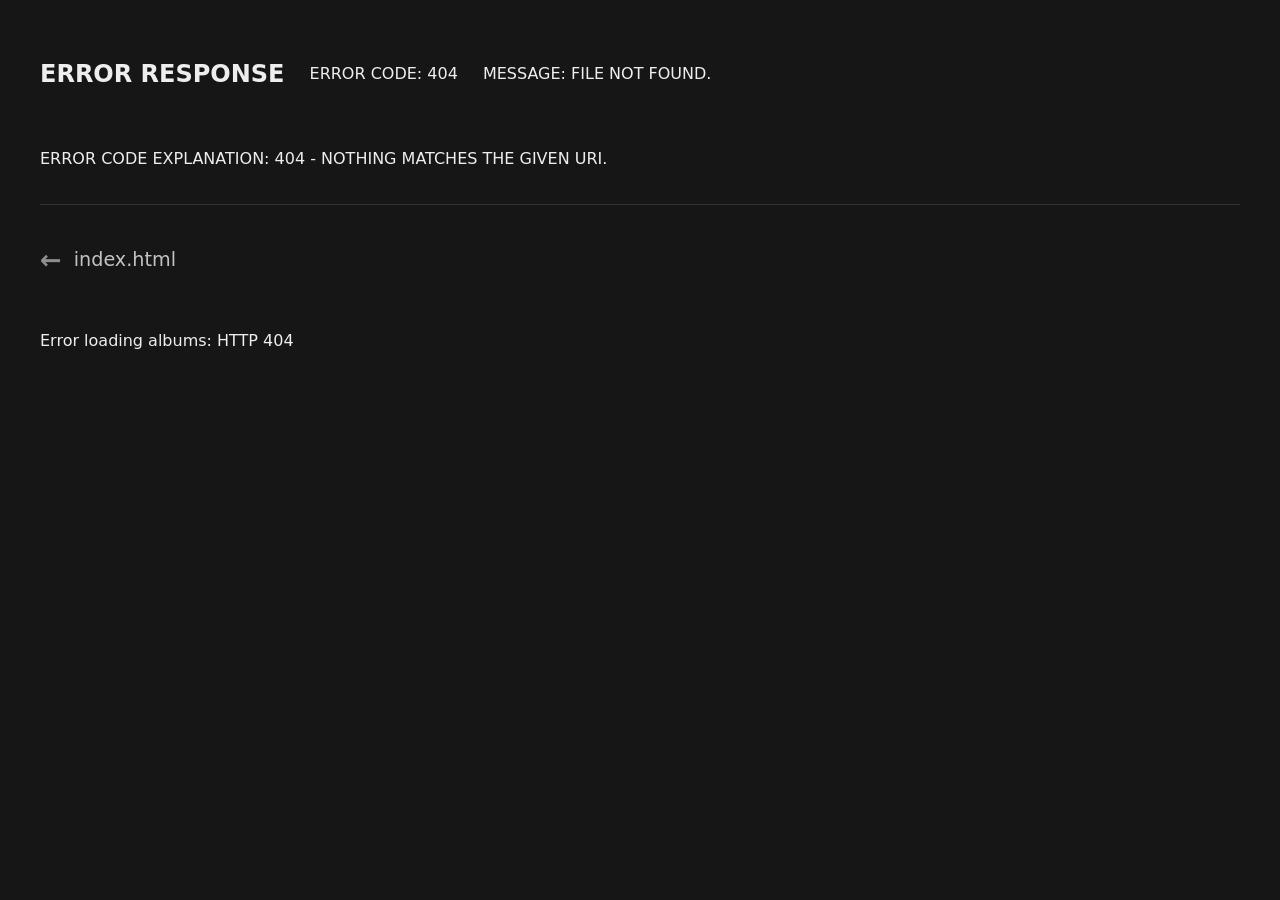
==== index.html @ 38060c66 "init: blank lumiere gallery project" ====
<!DOCTYPE html>
<html lang="en">
<head>
  <meta charset="UTF-8" />
  <meta name="viewport" content="width=device-width, initial-scale=1.0" />
  <title>Lumiere</title>
  <link rel="stylesheet" href="photoswipe.css" />
  <link rel="stylesheet" href="style.css" />
</head>
<body>

<nav id="album-menu"></nav>

<div id="home-screen" class="album-grid"></div>

<div id="gallery-view" style="display: none;">
  <h1 id="album-title"></h1>
  <div id="gallery"></div>
</div>

<script src="photoswipe-lightbox.umd.min.js"></script>
<script src="photoswipe.umd.min.js"></script>
<script src="gallery.js"></script>

</body>
</html>
---- photoswipe.css ----
/*! PhotoSwipe main CSS by Dmytro Semenov | photoswipe.com */

.pswp {
  --pswp-bg: #000;
  --pswp-placeholder-bg: #222;
  

  --pswp-root-z-index: 100000;
  
  --pswp-preloader-color: rgba(79, 79, 79, 0.4);
  --pswp-preloader-color-secondary: rgba(255, 255, 255, 0.9);
  
  /* defined via js:
  --pswp-transition-duration: 333ms; */
  
  --pswp-icon-color: #fff;
  --pswp-icon-color-secondary: #4f4f4f;
  --pswp-icon-stroke-color: #4f4f4f;
  --pswp-icon-stroke-width: 2px;

  --pswp-error-text-color: var(--pswp-icon-color);
}


/*
	Styles for basic PhotoSwipe (pswp) functionality (sliding area, open/close transitions)
*/

.pswp {
	position: fixed;
	top: 0;
	left: 0;
	width: 100%;
	height: 100%;
	z-index: var(--pswp-root-z-index);
	display: none;
	touch-action: none;
	outline: 0;
	opacity: 0.003;
	contain: layout style size;
	-webkit-tap-highlight-color: rgba(0, 0, 0, 0);
}

/* Prevents focus outline on the root element,
  (it may be focused initially) */
.pswp:focus {
  outline: 0;
}

.pswp * {
  box-sizing: border-box;
}

.pswp img {
  max-width: none;
}

.pswp--open {
	display: block;
}

.pswp,
.pswp__bg {
	transform: translateZ(0);
	will-change: opacity;
}

.pswp__bg {
  opacity: 0.005;
	background: var(--pswp-bg);
}

.pswp,
.pswp__scroll-wrap {
	overflow: hidden;
}

.pswp__scroll-wrap,
.pswp__bg,
.pswp__container,
.pswp__item,
.pswp__content,
.pswp__img,
.pswp__zoom-wrap {
	position: absolute;
	top: 0;
	left: 0;
	width: 100%;
	height: 100%;
}

.pswp__img,
.pswp__zoom-wrap {
	width: auto;
	height: auto;
}

.pswp--click-to-zoom.pswp--zoom-allowed .pswp__img {
	cursor: -webkit-zoom-in;
	cursor: -moz-zoom-in;
	cursor: zoom-in;
}

.pswp--click-to-zoom.pswp--zoomed-in .pswp__img {
	cursor: move;
	cursor: -webkit-grab;
	cursor: -moz-grab;
	cursor: grab;
}

.pswp--click-to-zoom.pswp--zoomed-in .pswp__img:active {
  cursor: -webkit-grabbing;
  cursor: -moz-grabbing;
  cursor: grabbing;
}

/* :active to override grabbing cursor */
.pswp--no-mouse-drag.pswp--zoomed-in .pswp__img,
.pswp--no-mouse-drag.pswp--zoomed-in .pswp__img:active,
.pswp__img {
	cursor: -webkit-zoom-out;
	cursor: -moz-zoom-out;
	cursor: zoom-out;
}


/* Prevent selection and tap highlights */
.pswp__container,
.pswp__img,
.pswp__button,
.pswp__counter {
	-webkit-user-select: none;
	-moz-user-select: none;
	-ms-user-select: none;
	user-select: none;
}

.pswp__item {
	/* z-index for fade transition */
	z-index: 1;
	overflow: hidden;
}

.pswp__hidden {
	display: none !important;
}

/* Allow to click through pswp__content element, but not its children */
.pswp__content {
  pointer-events: none;
}
.pswp__content > * {
  pointer-events: auto;
}


/*

  PhotoSwipe UI

*/

/*
	Error message appears when image is not loaded
	(JS option errorMsg controls markup)
*/
.pswp__error-msg-container {
  display: grid;
}
.pswp__error-msg {
	margin: auto;
	font-size: 1em;
	line-height: 1;
	color: var(--pswp-error-text-color);
}

/*
class pswp__hide-on-close is applied to elements that
should hide (for example fade out) when PhotoSwipe is closed
and show (for example fade in) when PhotoSwipe is opened
 */
.pswp .pswp__hide-on-close {
	opacity: 0.005;
	will-change: opacity;
	transition: opacity var(--pswp-transition-duration) cubic-bezier(0.4, 0, 0.22, 1);
	z-index: 10; /* always overlap slide content */
	pointer-events: none; /* hidden elements should not be clickable */
}

/* class pswp--ui-visible is added when opening or closing transition starts */
.pswp--ui-visible .pswp__hide-on-close {
	opacity: 1;
	pointer-events: auto;
}

/* <button> styles, including css reset */
.pswp__button {
	position: relative;
	display: block;
	width: 50px;
	height: 60px;
	padding: 0;
	margin: 0;
	overflow: hidden;
	cursor: pointer;
	background: none;
	border: 0;
	box-shadow: none;
	opacity: 0.85;
	-webkit-appearance: none;
	-webkit-touch-callout: none;
}

.pswp__button:hover,
.pswp__button:active,
.pswp__button:focus {
  transition: none;
  padding: 0;
  background: none;
  border: 0;
  box-shadow: none;
  opacity: 1;
}

.pswp__button:disabled {
  opacity: 0.3;
  cursor: auto;
}

.pswp__icn {
  fill: var(--pswp-icon-color);
  color: var(--pswp-icon-color-secondary);
}

.pswp__icn {
  position: absolute;
  top: 14px;
  left: 9px;
  width: 32px;
  height: 32px;
  overflow: hidden;
  pointer-events: none;
}

.pswp__icn-shadow {
  stroke: var(--pswp-icon-stroke-color);
  stroke-width: var(--pswp-icon-stroke-width);
  fill: none;
}

.pswp__icn:focus {
	outline: 0;
}

/*
	div element that matches size of large image,
	large image loads on top of it,
	used when msrc is not provided
*/
div.pswp__img--placeholder,
.pswp__img--with-bg {
	background: var(--pswp-placeholder-bg);
}

.pswp__top-bar {
	position: absolute;
	left: 0;
	top: 0;
	width: 100%;
	height: 60px;
	display: flex;
  flex-direction: row;
  justify-content: flex-end;
	z-index: 10;

	/* allow events to pass through top bar itself */
	pointer-events: none !important;
}
.pswp__top-bar > * {
  pointer-events: auto;
  /* this makes transition significantly more smooth,
     even though inner elements are not animated */
  will-change: opacity;
}


/*

  Close button

*/
.pswp__button--close {
  margin-right: 6px;
}


/*

  Arrow buttons

*/
.pswp__button--arrow {
  position: absolute;
  top: 0;
  width: 75px;
  height: 100px;
  top: 50%;
  margin-top: -50px;
}

.pswp__button--arrow:disabled {
  display: none;
  cursor: default;
}

.pswp__button--arrow .pswp__icn {
  top: 50%;
  margin-top: -30px;
  width: 60px;
  height: 60px;
  background: none;
  border-radius: 0;
}

.pswp--one-slide .pswp__button--arrow {
  display: none;
}

/* hide arrows on touch screens */
.pswp--touch .pswp__button--arrow {
  visibility: hidden;
}

/* show arrows only after mouse was used */
.pswp--has_mouse .pswp__button--arrow {
  visibility: visible;
}

.pswp__button--arrow--prev {
  right: auto;
  left: 0px;
}

.pswp__button--arrow--next {
  right: 0px;
}
.pswp__button--arrow--next .pswp__icn {
  left: auto;
  right: 14px;
  /* flip horizontally */
  transform: scale(-1, 1);
}

/*

  Zoom button

*/
.pswp__button--zoom {
  display: none;
}

.pswp--zoom-allowed .pswp__button--zoom {
  display: block;
}

/* "+" => "-" */
.pswp--zoomed-in .pswp__zoom-icn-bar-v {
  display: none;
}


/*

  Loading indicator

*/
.pswp__preloader {
  position: relative;
  overflow: hidden;
  width: 50px;
  height: 60px;
  margin-right: auto;
}

.pswp__preloader .pswp__icn {
  opacity: 0;
  transition: opacity 0.2s linear;
  animation: pswp-clockwise 600ms linear infinite;
}

.pswp__preloader--active .pswp__icn {
  opacity: 0.85;
}

@keyframes pswp-clockwise {
  0% { transform: rotate(0deg); }
  100% { transform: rotate(360deg); }
}


/*

  "1 of 10" counter

*/
.pswp__counter {
  height: 30px;
  margin-top: 15px;
  margin-inline-start: 20px;
  font-size: 14px;
  line-height: 30px;
  color: var(--pswp-icon-color);
  text-shadow: 1px 1px 3px var(--pswp-icon-color-secondary);
  opacity: 0.85;
}

.pswp--one-slide .pswp__counter {
  display: none;
}
---- style.css ----
/* ─── BASE ───────────────────────────────────────────────────────────────── */

body {
    margin: 0;
    padding: 40px;
    background: #161616;
    color: #eee;
    font-family: system-ui, sans-serif;
}

/* ─── NAVIGATION ─────────────────────────────────────────────────────────── */

#album-menu {
    display: flex;
    flex-wrap: wrap;
    align-items: center;
    gap: 25px;
    margin-bottom: 40px;
    border-bottom: 1px solid #333;
    padding-bottom: 20px;
    text-transform: uppercase;
}

nav a,
.menu-year {
    color: #aaa;
    text-decoration: none;
    cursor: pointer;
    transition: color 0.2s;
    font-weight: normal;
    text-transform: uppercase;
    display: inline-block;
    order: 1;
}

nav a:hover,
.menu-year:hover {
    color: #fff;
}

.menu-albums {
    flex-basis: 100%;
    order: 2;
    display: none;
    padding-top: 1px;
    padding-bottom: 1px;
}

.menu-albums a {
    font-weight: normal;
    font-size: 1em;
    margin-right: 20px;
    color: #888;
    text-decoration: none;
    transition: color 0.2s;
}

.menu-albums a:hover {
    color: #fff;
}

/* ─── VIEW TITLE ─────────────────────────────────────────────────────────── */

.view-title {
    width: 100%;
    grid-column: 1 / -1;
    margin: 0 0 20px 0;
    font-size: 1.2em;
    font-weight: normal;
    opacity: 0.8;
    display: flex;
    align-items: center;
    gap: 12px;
}

/* ─── ALBUM TITLE ────────────────────────────────────────────────────────── */

#album-title {
    display: flex;
    align-items: center;
    gap: 12px;
    font-size: 1.2em;
    font-weight: normal;
    margin-bottom: 30px;
    opacity: 0.8;
}

/* ─── BACK ARROW ─────────────────────────────────────────────────────────── */

.back-arrow {
    cursor: pointer;
    opacity: 0.7;
    font-size: 1.35em;
    font-weight: 900;
    display: inline-block;
    transition: transform 0.2s ease, color 0.2s ease, opacity 0.2s ease;
}

.back-arrow:hover {
    transform: translateX(-5px);
    color: #fff;
    opacity: 1;
}

/* ─── HOME / YEAR GRID ───────────────────────────────────────────────────── */

.album-grid {
    display: grid;
    grid-template-columns: repeat(auto-fill, minmax(300px, 1fr));
    gap: 25px;
    max-width: 1200px;
    margin: 0 auto;
}

.album-card {
    position: relative;
    border-radius: 12px;
    overflow: hidden;
    aspect-ratio: 3 / 2;
    cursor: pointer;
    background: #222;
    transition: transform 0.3s ease, box-shadow 0.3s ease;
}

.album-card:hover {
    transform: translateY(-5px);
    box-shadow: 0 10px 20px rgba(0, 0, 0, 0.5);
}

.album-card img {
    width: 100%;
    height: 100%;
    object-fit: cover;
    opacity: 0.7;
    transition: opacity 0.3s;
}

.album-card:hover img {
    opacity: 1;
}

.album-info {
    position: absolute;
    bottom: 0;
    left: 0;
    right: 0;
    padding: 40px 20px 20px;
    background: linear-gradient(to top, rgba(0,0,0,0.7), transparent);
}

.album-info h2 {
    margin: 0 0 4px 0;
    text-transform: uppercase;
    letter-spacing: 2px;
    font-size: 1.2rem;
    text-shadow: 2px 2px 4px rgba(0, 0, 0, 0.8);
}

.album-info span {
    font-size: 0.8em;
    opacity: 0.7;
}

/* ─── PHOTO GRID ─────────────────────────────────────────────────────────── */

#gallery {
    column-count: 3;
    column-gap: 16px;
    max-width: 1200px;
    margin: 0 auto;
}

#gallery a {
    display: inline-block;
    margin-bottom: 16px;
    width: 100%;
}

#gallery img {
    width: 100%;
    height: auto;
    display: block;
    border-radius: 8px;
    transition: transform 0.2s;
}

#gallery img:hover {
    transform: scale(1.02);
}

/* ─── RESPONSIVE ─────────────────────────────────────────────────────────── */

@media (max-width: 900px) {
    #gallery { column-count: 2; }
}

@media (max-width: 600px) {
    body { padding: 20px; }
    #gallery { column-count: 2; column-gap: 8px; }
    #gallery a { margin-bottom: 8px; }
    .album-grid { grid-template-columns: repeat(2, 1fr); gap: 12px; }
}
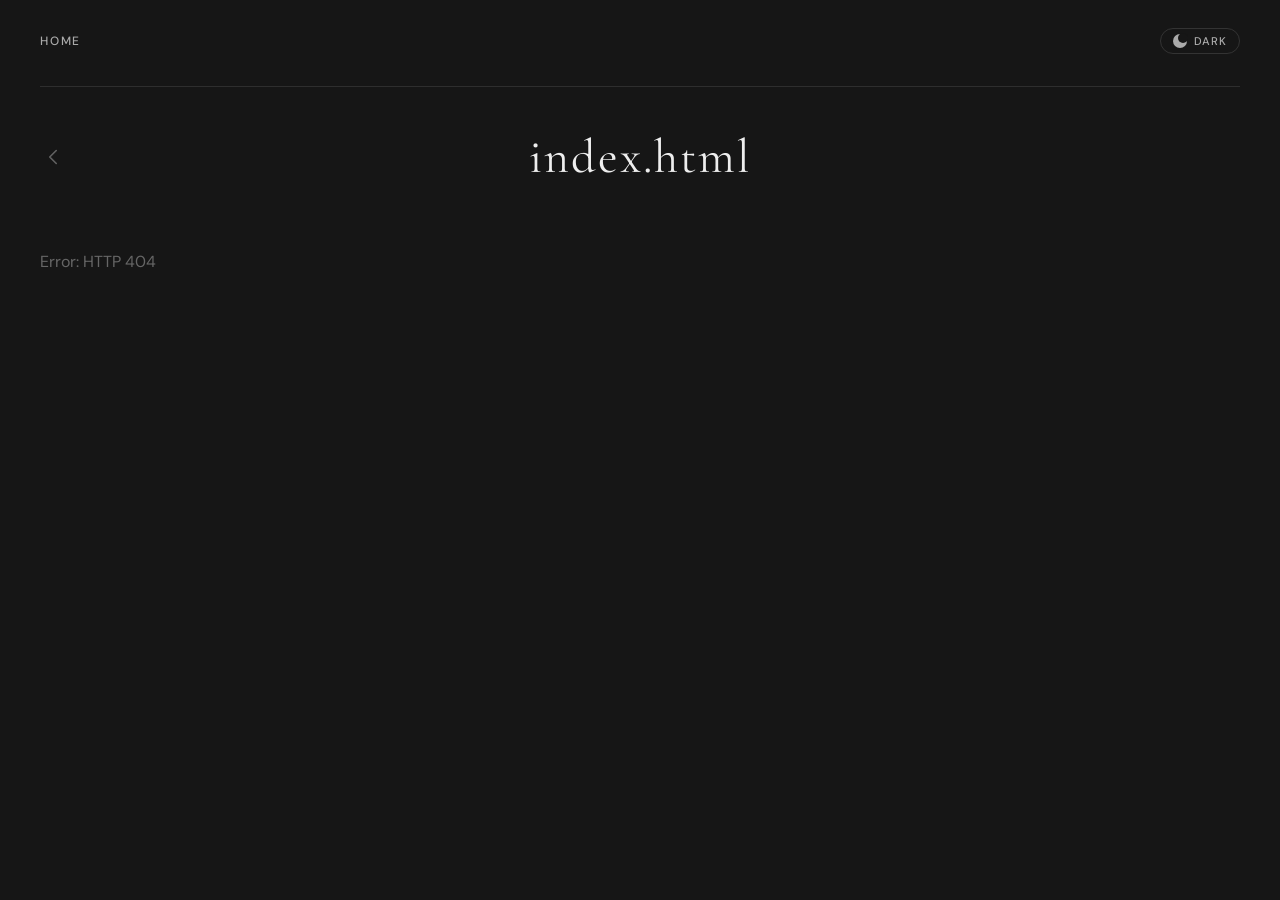
==== commit 695738eb: "feat: redesign navigation, typography, and dark/light mode Navigation - Split nav into two rows: HOM" ====
--- a/index.html
+++ b/index.html
@@ -1,13 +1,25 @@
 <!DOCTYPE html>
-<html lang="en">
+<html lang="en" data-theme="dark">
 <head>
   <meta charset="UTF-8" />
   <meta name="viewport" content="width=device-width, initial-scale=1.0" />
   <title>Lumiere</title>
+  <link rel="preconnect" href="https://fonts.googleapis.com">
+  <link rel="preconnect" href="https://fonts.gstatic.com" crossorigin>
+  <link href="https://fonts.googleapis.com/css2?family=Cormorant+Garamond:ital,wght@0,300;0,400;0,500;1,300;1,400&family=DM+Sans:wght@300;400;500&display=swap" rel="stylesheet">
   <link rel="stylesheet" href="photoswipe.css" />
   <link rel="stylesheet" href="style.css" />
+  <link rel="icon" type="image/x-icon" href="favicon.ico">
 </head>
 <body>
+
+<nav id="nav-top">
+  <a class="nav-home" onclick="showHome()">HOME</a>
+  <button class="theme-toggle" onclick="toggleTheme()" title="Toggle light/dark mode" aria-label="Toggle theme">
+    <span class="theme-icon"></span>
+    <span class="theme-label">DARK</span>
+  </button>
+</nav>
 
 <nav id="album-menu"></nav>
 
--- a/style.css
+++ b/style.css
@@ -1,105 +1,311 @@
+/* ─── FONTS ──────────────────────────────────────────────────────────────── */
+
+@font-face {
+    font-family: 'Egmond';
+    src: url('fonts/egmond-free.otf') format('opentype');
+    font-weight: normal;
+    font-style: normal;
+    font-display: swap;
+}
+
+/* ─── CSS VARIABLES ──────────────────────────────────────────────────────── */
+
+:root {
+    --bg-primary:       #161616;
+    --bg-secondary:     #1e1e1e;
+    --bg-card:          #222;
+    --text-primary:     #eeeeee;
+    --text-secondary:   #aaaaaa;
+    --text-muted:       #666666;
+    --text-active:      #ffffff;
+    --border:           #2e2e2e;
+    --border-light:     #333333;
+    --overlay-gradient: rgba(0,0,0,0.7);
+    --shadow:           rgba(0,0,0,0.5);
+}
+
+[data-theme="light"] {
+    --bg-primary:       #f5f5f0;
+    --bg-secondary:     #ebebeb;
+    --bg-card:          #e0e0d8;
+    --text-primary:     #1a1a1a;
+    --text-secondary:   #555555;
+    --text-muted:       #999999;
+    --text-active:      #000000;
+    --border:           #d0d0c8;
+    --border-light:     #cccccc;
+    --overlay-gradient: rgba(0,0,0,0.55);
+    --shadow:           rgba(0,0,0,0.2);
+}
+
 /* ─── BASE ───────────────────────────────────────────────────────────────── */
+
+*, *::before, *::after {
+    box-sizing: border-box;
+}
 
 body {
     margin: 0;
-    padding: 40px;
-    background: #161616;
-    color: #eee;
-    font-family: system-ui, sans-serif;
-}
-
-/* ─── NAVIGATION ─────────────────────────────────────────────────────────── */
-
-#album-menu {
-    display: flex;
-    flex-wrap: wrap;
-    align-items: center;
-    gap: 25px;
-    margin-bottom: 40px;
-    border-bottom: 1px solid #333;
-    padding-bottom: 20px;
+    padding: 0;
+    background: var(--bg-primary);
+    color: var(--text-primary);
+    font-family: 'DM Sans', system-ui, sans-serif;
+    transition: background 0.3s ease, color 0.3s ease;
+}
+
+/* ─── TOP NAV ROW ────────────────────────────────────────────────────────── */
+
+#nav-top {
+    display: flex;
+    align-items: center;
+    justify-content: space-between;
+    padding: 28px 40px 0;
+}
+
+.nav-home {
+    font-family: 'DM Sans', sans-serif;
+    font-size: 0.75rem;
+    font-weight: 500;
+    letter-spacing: 0.15em;
     text-transform: uppercase;
-}
-
-nav a,
-.menu-year {
-    color: #aaa;
-    text-decoration: none;
-    cursor: pointer;
-    transition: color 0.2s;
-    font-weight: normal;
-    text-transform: uppercase;
-    display: inline-block;
-    order: 1;
-}
-
-nav a:hover,
-.menu-year:hover {
-    color: #fff;
-}
-
-.menu-albums {
-    flex-basis: 100%;
-    order: 2;
-    display: none;
-    padding-top: 1px;
-    padding-bottom: 1px;
-}
-
-.menu-albums a {
-    font-weight: normal;
-    font-size: 1em;
-    margin-right: 20px;
-    color: #888;
+    color: var(--text-secondary);
+    cursor: pointer;
     text-decoration: none;
     transition: color 0.2s;
 }
 
-.menu-albums a:hover {
-    color: #fff;
-}
-
-/* ─── VIEW TITLE ─────────────────────────────────────────────────────────── */
+.nav-home:hover,
+.nav-home.active {
+    color: var(--text-active);
+}
+
+.theme-toggle {
+    display: flex;
+    align-items: center;
+    gap: 7px;
+    background: none;
+    border: 1px solid var(--border-light);
+    border-radius: 20px;
+    padding: 5px 12px;
+    cursor: pointer;
+    color: var(--text-secondary);
+    font-family: 'DM Sans', sans-serif;
+    font-size: 0.7rem;
+    font-weight: 500;
+    letter-spacing: 0.1em;
+    transition: color 0.2s, border-color 0.2s;
+}
+
+.theme-toggle:hover {
+    color: var(--text-active);
+    border-color: var(--text-active);
+}
+
+.theme-icon {
+    width: 14px;
+    height: 14px;
+    display: inline-block;
+    background: var(--text-secondary);
+    border-radius: 50%;
+    position: relative;
+    transition: background 0.2s;
+    flex-shrink: 0;
+}
+
+[data-theme="dark"] .theme-icon::after {
+    content: '';
+    position: absolute;
+    top: -1px;
+    right: -1px;
+    width: 10px;
+    height: 10px;
+    background: var(--bg-primary);
+    border-radius: 50%;
+    transition: background 0.3s ease;
+}
+
+/* ─── YEARS NAV ROW ──────────────────────────────────────────────────────── */
+
+#album-menu {
+    padding: 16px 40px 0;
+    margin-bottom: 0;
+}
+
+.years-row {
+    display: flex;
+    align-items: center;
+    overflow-x: auto;
+    scrollbar-width: none;
+    -ms-overflow-style: none;
+    padding-bottom: 16px;
+    border-bottom: 1px solid var(--border);
+    cursor: grab;
+    user-select: none;
+}
+
+.years-row::-webkit-scrollbar {
+    display: none;
+}
+
+.years-row.grabbing {
+    cursor: grabbing;
+}
+
+/* ─── YEAR BUTTONS ───────────────────────────────────────────────────────── */
+
+.menu-year {
+    display: inline-flex;
+    align-items: center;
+    gap: 5px;
+    font-family: 'DM Sans', sans-serif;
+    font-size: 0.75rem;
+    font-weight: 500;
+    letter-spacing: 0.15em;
+    text-transform: uppercase;
+    color: var(--text-secondary);
+    cursor: pointer;
+    padding: 6px 20px 6px 0;
+    white-space: nowrap;
+    transition: color 0.2s;
+    background: none;
+    border: none;
+    flex-shrink: 0;
+}
+
+.menu-year:hover,
+.menu-year.active {
+    color: var(--text-active);
+}
+
+.menu-year .triangle {
+    display: inline-block;
+    font-size: 0.55rem;
+    transition: transform 0.25s ease;
+    opacity: 0.6;
+}
+
+.menu-year.open .triangle {
+    transform: rotate(180deg);
+}
+
+/* ─── DROPDOWN ───────────────────────────────────────────────────────────── */
+
+.menu-albums {
+    display: none;
+    flex-wrap: wrap;
+    gap: 4px 0;
+    padding: 14px 0 18px;
+    border-bottom: 1px solid var(--border);
+}
+
+.menu-albums.visible {
+    display: flex;
+}
+
+.menu-albums a {
+    font-family: 'DM Sans', sans-serif;
+    font-size: 0.72rem;
+    font-weight: 400;
+    letter-spacing: 0.08em;
+    text-transform: uppercase;
+    color: var(--text-muted);
+    text-decoration: none;
+    margin-right: 20px;
+    padding: 3px 0;
+    transition: color 0.2s;
+    white-space: nowrap;
+    cursor: pointer;
+}
+
+.menu-albums a:hover,
+.menu-albums a.active {
+    color: var(--text-active);
+}
+
+/* ─── MAIN CONTENT ───────────────────────────────────────────────────────── */
+
+#home-screen {
+    padding: 40px 40px 60px;
+    max-width: 1280px;
+    margin: 0 auto;
+}
+
+#gallery-view {
+    padding: 40px 40px 60px;
+    max-width: 1280px;
+    margin: 0 auto;
+}
+
+/* ─── BACK ARROW ─────────────────────────────────────────────────────────── */
+
+.back-arrow {
+    position: absolute;
+    left: 0;
+    cursor: pointer;
+    opacity: 0.35;
+    display: inline-flex;
+    align-items: center;
+    transition: transform 0.25s ease, opacity 0.2s ease;
+}
+
+.back-arrow:hover {
+    transform: translateX(-6px);
+    opacity: 1;
+}
+
+.back-arrow svg {
+    width: 26px;
+    height: 26px;
+    stroke: var(--text-primary);
+    fill: none;
+    stroke-width: 1.5;
+    stroke-linecap: round;
+    stroke-linejoin: round;
+}
+
+/* ─── VIEW TITLE (year view) ─────────────────────────────────────────────── */
 
 .view-title {
+    position: relative;
     width: 100%;
     grid-column: 1 / -1;
-    margin: 0 0 20px 0;
-    font-size: 1.2em;
-    font-weight: normal;
-    opacity: 0.8;
-    display: flex;
-    align-items: center;
-    gap: 12px;
+    margin: 0 0 28px 0;
+    display: flex;
+    align-items: center;
+    justify-content: center;
+    min-height: 60px;
+}
+
+.view-title .year-text {
+    font-family: 'Egmond', 'Cormorant Garamond', serif;
+    font-size: 3rem;
+    font-weight: 400;
+    letter-spacing: 0.04em;
+    color: var(--text-primary);
+    line-height: 1.1;
 }
 
 /* ─── ALBUM TITLE ────────────────────────────────────────────────────────── */
 
 #album-title {
-    display: flex;
-    align-items: center;
-    gap: 12px;
-    font-size: 1.2em;
-    font-weight: normal;
-    margin-bottom: 30px;
-    opacity: 0.8;
-}
-
-/* ─── BACK ARROW ─────────────────────────────────────────────────────────── */
-
-.back-arrow {
-    cursor: pointer;
-    opacity: 0.7;
-    font-size: 1.35em;
-    font-weight: 900;
-    display: inline-block;
-    transition: transform 0.2s ease, color 0.2s ease, opacity 0.2s ease;
-}
-
-.back-arrow:hover {
-    transform: translateX(-5px);
-    color: #fff;
-    opacity: 1;
+    position: relative;
+    display: flex;
+    align-items: center;
+    justify-content: center;
+    margin-bottom: 40px;
+    min-height: 60px;
+}
+
+#album-title .title-text {
+    font-family: 'Egmond', 'Cormorant Garamond', serif;
+    font-size: 3rem;
+    font-weight: 400;
+    font-style: normal;
+    letter-spacing: 0.08em;
+    text-transform: uppercase;
+    color: var(--text-primary);
+    line-height: 1.1;
+    text-align: center;
 }
 
 /* ─── HOME / YEAR GRID ───────────────────────────────────────────────────── */
@@ -107,36 +313,30 @@
 .album-grid {
     display: grid;
     grid-template-columns: repeat(auto-fill, minmax(300px, 1fr));
-    gap: 25px;
-    max-width: 1200px;
-    margin: 0 auto;
+    gap: 20px;
 }
 
 .album-card {
     position: relative;
-    border-radius: 12px;
+    border-radius: 10px;
     overflow: hidden;
     aspect-ratio: 3 / 2;
     cursor: pointer;
-    background: #222;
+    background: var(--bg-card);
     transition: transform 0.3s ease, box-shadow 0.3s ease;
 }
 
 .album-card:hover {
-    transform: translateY(-5px);
-    box-shadow: 0 10px 20px rgba(0, 0, 0, 0.5);
+    transform: translateY(-4px);
+    box-shadow: 0 12px 28px var(--shadow);
 }
 
 .album-card img {
     width: 100%;
     height: 100%;
     object-fit: cover;
-    opacity: 0.7;
+    opacity: 1;
     transition: opacity 0.3s;
-}
-
-.album-card:hover img {
-    opacity: 1;
 }
 
 .album-info {
@@ -144,35 +344,39 @@
     bottom: 0;
     left: 0;
     right: 0;
-    padding: 40px 20px 20px;
-    background: linear-gradient(to top, rgba(0,0,0,0.7), transparent);
+    padding: 44px 18px 18px;
+    background: linear-gradient(to top, var(--overlay-gradient), transparent);
 }
 
 .album-info h2 {
     margin: 0 0 4px 0;
+    font-family: 'DM Sans', sans-serif;
+    font-size: 0.8rem;
+    font-weight: 500;
+    letter-spacing: 0.18em;
     text-transform: uppercase;
-    letter-spacing: 2px;
-    font-size: 1.2rem;
-    text-shadow: 2px 2px 4px rgba(0, 0, 0, 0.8);
+    color: #fff;
+    text-shadow: 0 1px 4px rgba(0,0,0,0.6);
 }
 
 .album-info span {
-    font-size: 0.8em;
-    opacity: 0.7;
+    font-family: 'DM Sans', sans-serif;
+    font-size: 0.7rem;
+    font-weight: 300;
+    letter-spacing: 0.08em;
+    color: rgba(255,255,255,0.65);
 }
 
 /* ─── PHOTO GRID ─────────────────────────────────────────────────────────── */
 
 #gallery {
     column-count: 3;
-    column-gap: 16px;
-    max-width: 1200px;
-    margin: 0 auto;
+    column-gap: 14px;
 }
 
 #gallery a {
     display: inline-block;
-    margin-bottom: 16px;
+    margin-bottom: 14px;
     width: 100%;
 }
 
@@ -180,12 +384,12 @@
     width: 100%;
     height: auto;
     display: block;
-    border-radius: 8px;
+    border-radius: 6px;
     transition: transform 0.2s;
 }
 
 #gallery img:hover {
-    transform: scale(1.02);
+    transform: scale(1.015);
 }
 
 /* ─── RESPONSIVE ─────────────────────────────────────────────────────────── */
@@ -195,8 +399,11 @@
 }
 
 @media (max-width: 600px) {
-    body { padding: 20px; }
+    #nav-top { padding: 20px 20px 0; }
+    #album-menu { padding: 12px 20px 0; }
+    #home-screen, #gallery-view { padding: 24px 20px 40px; }
     #gallery { column-count: 2; column-gap: 8px; }
     #gallery a { margin-bottom: 8px; }
-    .album-grid { grid-template-columns: repeat(2, 1fr); gap: 12px; }
-}
+    .album-grid { grid-template-columns: repeat(2, 1fr); gap: 10px; }
+    #album-title .title-text { font-size: 2rem; }
+}
